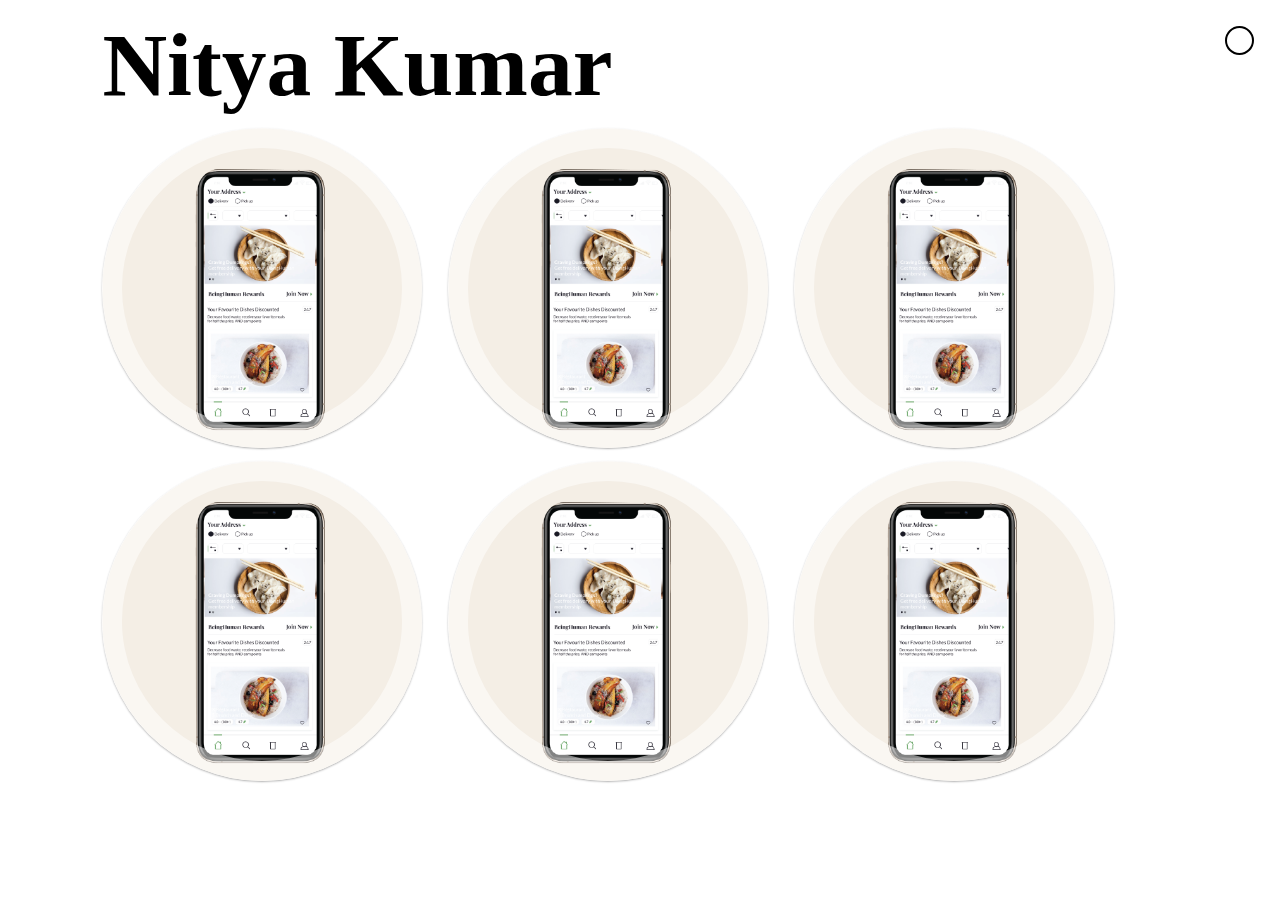
==== index.html @ 909c8d96 "updated" ====
<!DOCTYPE HTML>
<html>
<head>
<link rel="stylesheet" href="style/styles.css">  
</head>
<body>
<h1>Nitya Kumar</h1>
<div class="hamburger"></div>
 <div class="greatgrand">
 <div class="grandparent" data-rellax-speed="-4">
  <div class="parent1" data-depth="0.6">
    <div class="circle circle1">
     <div class="circle-1 circle-img1 ">
      <div class="red red-2">
      <h3>Mobile UI</h3>
      <p>Leafy<br>IOS App Design</p>
      </div>
    </div> 
    </div>
      
    <div class="circle circle2">
     <div class="circle-1 circle-img2 ">
      <div class="red red-2">
      <h3>title</h3>
      <p>description<br>background by JJ Ying</p>
      </div>
    </div>     
    </div>
      
    <div class="circle circle3">
      <div class="circle-1 circle-img3 ">
      <div class="red red-2">
      <h3>title</h3>
      <p>description<br>background by JJ Ying</p>
      </div>
    </div>    
   </div>
      
    <div class=" circle circle4">
     <div class="circle-1 circle-img4 ">
      <div class="red red-2">
      <h3>title</h3>
      <p>description<br>background by JJ Ying</p>
      </div>
    </div>     
   </div>
      
      
    <div class=" circle circle5">
      <div class="circle-1 circle-img5 ">
      <div class="red red-2">
      <h3>title</h3>
      <p>description<br>background by JJ Ying</p>
      </div>
    </div>   
    </div>
      
      
    <div class=" circle circle6">
       <div class="circle-1 circle-img6 ">
      <div class="red red-2">
      <h3>title</h3>
      <p>description<br>background by JJ Ying</p>
      </div>
    </div>  
    </div>
  </div>
     
  <div class="parent2" data-depth="0.6">
    <div class="semi1"></div>
    <div class="semi2"></div>
    <div class="semi3"></div>
    <div class="semi4"></div>
    <div class="semi5"></div>
    <div class="semi6"></div>
  </div>
     </div>
     
     
 </div>
  <div class="parallax1 rellax" data-rellax-speed="7">
     <button class="close-parallax"></button>
     <div class="leafy_video">
     <video autoplay style="width:100%; height:auto;" controls>
     <source src="imgs/leafyvideo4.mp4" type="video/mp4" >
     </video>
     </div>
      
     <div class="blackbox"> 
      <div class="text">
    Leafy is an attempt to make food-delivery apps <br>more sustainable. Through the UI I have tried to highlight the environment-friendly options Leafy offers. <br><br>With a consistent interactions and animation <br>I have tried to convey Leafy’s story through each screen.
      </div>
     </div>
     <div class="leafyblackscreen"> 
     <img src="imgs/leafyblackscreens.jpg" style="width:100%; height:auto;">
     </div>
     <div class="nani">
       <div class="flex_parent">
         <div class="flex1">
           <div class="grid_parent">
             <div class="gif1">
             <img class="gif" style="width:100%; height:auto;" src="imgs/animation1gif.gif"/>
             </div>
             <div class="gif2">
             <img class="gif" style="width:100%; height:auto;" src="imgs/animation2gif.gif"/>
             </div>
             <div class="gif3">
             <img class="gif" style="width:100%; height:auto;"  src="imgs/animation3gif.gif"/>
             </div>
           </div>
         </div>
         <div class="flex2">
           <div class="blackbox_2">
             <div class="text text2">
           <a class="hover text"  href="https://xd.adobe.com/view/4902d400-107a-44ff-5847-16402e646568-3f33/">View UX Case   <br>Study</a>
            <style>a {color:white;
/*                text-decoration:none;*/
                }</style>
                 </div>
             </div>
           </div>
            
         </div>
     </div>
   </div>
<!--</div>-->
    
<div class="parallax2 rellax" data-rellax-speed="7"><button class="close-parallax"></button></div>
<div class="parallax3 rellax" data-rellax-speed="7"><button class="close-parallax"></button></div>
<div class="parallax4 rellax" data-rellax-speed="7"><button class="close-parallax"></button></div>
<div class="parallax5 rellax" data-rellax-speed="7"><button class="close-parallax"></button></div>
<div class="parallax6 rellax" data-rellax-speed="7"><button class="close-parallax"></button></div>
<div class="parallax7 rellax" data-rellax-speed="7"><button class="close-parallax"></button></div>
<div class="parallax8 rellax" data-rellax-speed="7"><button class="close-parallax"></button></div>
<!--<h2>Nitya Kumar</h2>-->
    
<div class="header1 header header_text"><a href="imgs/res.pdf" target="_blank" >Resume</a><style>a {
                text-decoration:none;
                }</style></div>
<div class="header2 header header_text" class="q">Contact</div>
<div class="header3 header header_text" class="q">About</div>
<!--
<div class="header4 header header_text"></div>
<div class="header5 header header_text"></div>
<div class="header6 header header_text"></div>
-->

<script src="script/jquery.js"></script>
<script src="script/rellax.min.js"></script>
<script src="script/script.js"></script>
<script>
    var rellax = new Rellax('.rellax');
</script>
</body>
</html>
---- style/styles.css ----
*{margin:0;padding:0;font-size:2vw;}
body{padding:1vw 8vw; position:relative;}

.close-parallax{
margin-left:57vw;
margin-top:-1.5vw;
  position: absolute;
  right: 32px;
  top: 32px;
  width: 32px;
  height: 32px;
  opacity: 0.3;
}
button {
  all: unset;
}
.close-parallax:hover {
  opacity: 1;
}
.close-parallax:before, .close-parallax:after {
  position: absolute;
  left: 15px;
  content: ' ';
  height: 33px;
  width: 2px;
  background-color: #333;
}
.close-parallax:before {
  transform: rotate(45deg);
}
.close-parallax:after {
  transform: rotate(-45deg);
}


.parallax1{
background-color:white;
border:black solid 2px;
border-radius:2vw;
width:60vw;
height:115vw;
margin-left:15vw;
z-index:500;
position:relative;
top:13vw;
display:none;
}
.parallax2{
background-color:white;
border:black solid 2px;
border-radius:2vw;
width:60vw;
height:115vw;
margin-left:15vw;
z-index:500;
position:relative;
top:13vw;
display:none;
}
.parallax3{
background-color:white;
border:black solid 2px;
border-radius:2vw;
width:60vw;
height:115vw;
margin-left:15vw;
z-index:500;
position:relative;
top:13vw;
display:none;
}
.parallax4{
background-color:white;
border:black solid 2px;
border-radius:2vw;
width:60vw;
height:115vw;
margin-left:15vw;
z-index:500;
position:relative;
top:13vw;
display:none;
}
.parallax5{
background-color:white;
border:black solid 2px;
border-radius:2vw;
width:60vw;
height:115vw;
margin-left:15vw;
z-index:500;
position:relative;
top:13vw;
display:none;
}
.parallax6{
background-color:white;
border:black solid 2px;
border-radius:2vw;
width:60vw;
height:115vw;
margin-left:15vw;
z-index:500;
position:relative;
top:13vw;
display:none;
}
.parallax7{
background-color:white;
border:black solid 2px;
border-radius:2vw;
width:60vw;
height:115vw;
margin-left:15vw;
z-index:500;
position:relative;
top:13vw;
    display:none;}
.parallax8{
background-color:white;
border:black solid 2px;
border-radius:2vw;
width:60vw;
height:115vw;
margin-left:15vw;
z-index:500;
position:relative;
top:13vw;
display:none;
}

q{
color:white;
}
q:hover{
 color:burlywood;   
}
q:active{
color:#F3EEE6;
}


.leafy_video{
height:30vw;
width:50vw;
margin-top:2vw;
margin-left:5vw;
z-index:10;}

.blackbox{
background-color:black;
height:17vw;
width:60vw;
z-index:100;
margin-top:1.3vw;
}

.text{
color:white;
font-family:Roboto;
font-size:2vw;
text-align:left;
z-index:100;
padding:.25vw .25vw .25vw .25vw;
/*
margin-left:2vw;
margin-right:2vw;
margin-left:2vw;
*/

}

.text2{
padding:.25vw .5vw .25vw .25vw;
}
.nani{
/*margin-top:100vw;*/
}
.blackbox_2{
background-color:black;
height:28vw;
}

a:hover{
color:burlywood;
}
a:{
color:white;

}

a:active{
color:#F3EEE6;
}
. leafyblackscreen{}
.flex_parent{
display:flex;
}
.flex1{
flex:3;
}
.flex2{
flex:1;
}
.grid_parent{
display:grid;
grid-gap:0.5vw;
grid-template-areas: "a1 a2 a3";
}
.gif1{
grid-area:a1;
}
.gif2{
grid-area:a2;
}
.gif3{
grid-area:a3;
}
.gif{
/*
height:10vw;
width:10vw;
*/
}
/*
height:30vw;
width:50vw;
margin-top:2vw;
margin-left:5vw;
z-index:10;}
*/

/*
    margin-left:60vw;
    margin-top:32vw;
    z-index:100;
}
*/
h1{
font-family:Lato;
color:black;
font-size:7vw;
position:fixed;
z-index:100;
}

h2{
font-family:Lato;
color:black;
font-size:4vw;
position:fixed;
z-index:100;
bottom:5vw;
}

.hamburger{
border-color:black;
background-color: white;
border: 2px solid;
border-radius:50%;
height:2vw;
width:2vw;
position:fixed;
right:2vw;
top:2vw;
z-index:1000;

}

.hamburger:hover{
background-color:black;
}

.header1{
margin-left:76vw;
transition:all 1s;
text-decoration:none;
}

.header2{
margin-left:65vw;
}
.header3{
margin-left:54vw;
}
.header4{
margin-left:43vw;
}
.header5{
margin-left:32vw;
}
.header6{
margin-left:21vw;
}
.header{
background-color:black;
height:2vw;
width:10vw;
border-radius:3vw;
position:fixed;
z-index:2000;
margin-top:1vw;
display:none;
transition:all 1s;
}

.header_text{
font-family:roboto;
font-size:2vw;
line-height:.5em;
padding-top:.75vw;
    
color:white;
text-align:center;
    
}

.greatgrand{
position:absolute;
}
.grandparent{
position:fixed;
z-index:10;
top:10vw;
}
.parent1
{
display:grid;
/*height:70vh;*/
width:80vw;

grid-template-areas: "y1 r2 b3"
                     "b1 y2 b4";
/*margin-top:2vw;*/
grid-gap:1vw;
position:relative;
}

.circle1
{
grid-area:y1;

border-radius:50%;
height:25vw;
width:25vw;
position:relative;
}

.circle:hover .red {
  transform: scale(1);
	opacity: 1;
    
}

.circle-img1{
  background-image: url(../imgs/trail1-2.png);  
}

.circle-img2{
  background-image: url(../imgs/trail1-2.png);  
}

.circle-img3{
  background-image: url(../imgs/trail1-2.png);  
}
.circle-img4{
  background-image: url(../imgs/trail1-2.png);  
}
.circle-img5{
  background-image: url(../imgs/trail1-2.png);  
}
.circle-img6{
  background-image: url(../imgs/trail1-2.png);  
}

.circle-1 {
    width: 100%;
    height: 100%;
  background-size: cover;
  background-position: center;
    border-radius:50%;
  overflow: hidden;
  box-shadow: 
		inset 0 0 0 0 rgba(89, 64, 92, 0.4),
		inset 0 0 0 20px rgba(255, 255, 255, 0.5),
		0 1px 2px rgba(0, 0, 0, 0.3);
	transition: all 0.4s ease-in-out;
}

.circle-1:hover {
  box-shadow: 
		inset 0 0 0 12.5vw rgba(89, 64, 92, 0.6),
		inset 0 0 0 20px rgba(89, 64, 92, 0.6),
		0 1px 2px rgba(0, 0, 0, 0.5);
}
.red{
    text-align: center;
}
.red h3 {
  color: #fff;
  text-transform: uppercase;
font-family:Roboto Condensed;
  letter-spacing:1vw;
	font-size: 3vw;
  height: 3vw;
	margin: 0;
    margin-bottom:1.7vw;
	padding: 7vw 2vw 2vw 2vw;
	text-shadow: 
		0 0 1px #fff, 
		0 1px 2px rgba(0,0,0,0.3);
}

.red p {
  font-family:Roboto Condensed;
  font-size: 2vw;
  color: #fff;
  border-top: 0.20vw solid rgba(255, 255, 255, 0.5);
  padding-top: 1vw;
  margin: 0 4vw 1vw;
  line-height: 1.7vw;
}

.red p a {
  text-decoration: none;
  letter-spacing: 5vw;
  color: #fff;
}


.red-2 {
/*
    background-image: url(../imgs/trail1-2.png);
    background-size: cover;
    background-position: center;
*/
	overflow: hidden;
	opacity: 0;
	transition: all 0.4s ease-in-out;
	transform: scale(0);
}

.red-2 p a:hover {
	color: #59405c;
}

.circle2
{
grid-area:r2;
border-radius:50%;
height:25vw;
width:25vw;
position:relative;
}
.circle3
{
grid-area:b3;
border-radius:50%;
height:25vw;
width:25vw;
position:relative;
}
.circle4
{
grid-area:b1;
border-radius:50%;
height:25vw;
width:25vw;
position:relative;
}
.circle5
{
grid-area:y2;
border-radius:50%;
height:25vw;
width:25vw;
position:relative;
}
.circle6
{
grid-area:b4;
border-radius:50%;
height:25vw;
width:25vw;
position:relative;
}


.parent2
{
display:grid;
height:70vh;
width:80vw;

grid-template-areas: "s1 s2 s3"
                     "s4 s5 s6";
/*margin-top:2vw;*/
grid-gap:1vw;
position:absolute;
}

/*
.semi1{
grid-area:s1;
width: 200px;
height: 100px;
background-color:gray;
border-top-left-radius: 110px;
border-top-right-radius: 110px;
border: 10px solid gray;
border-bottom: 0;  
}*/

.show{
    display:block;
}
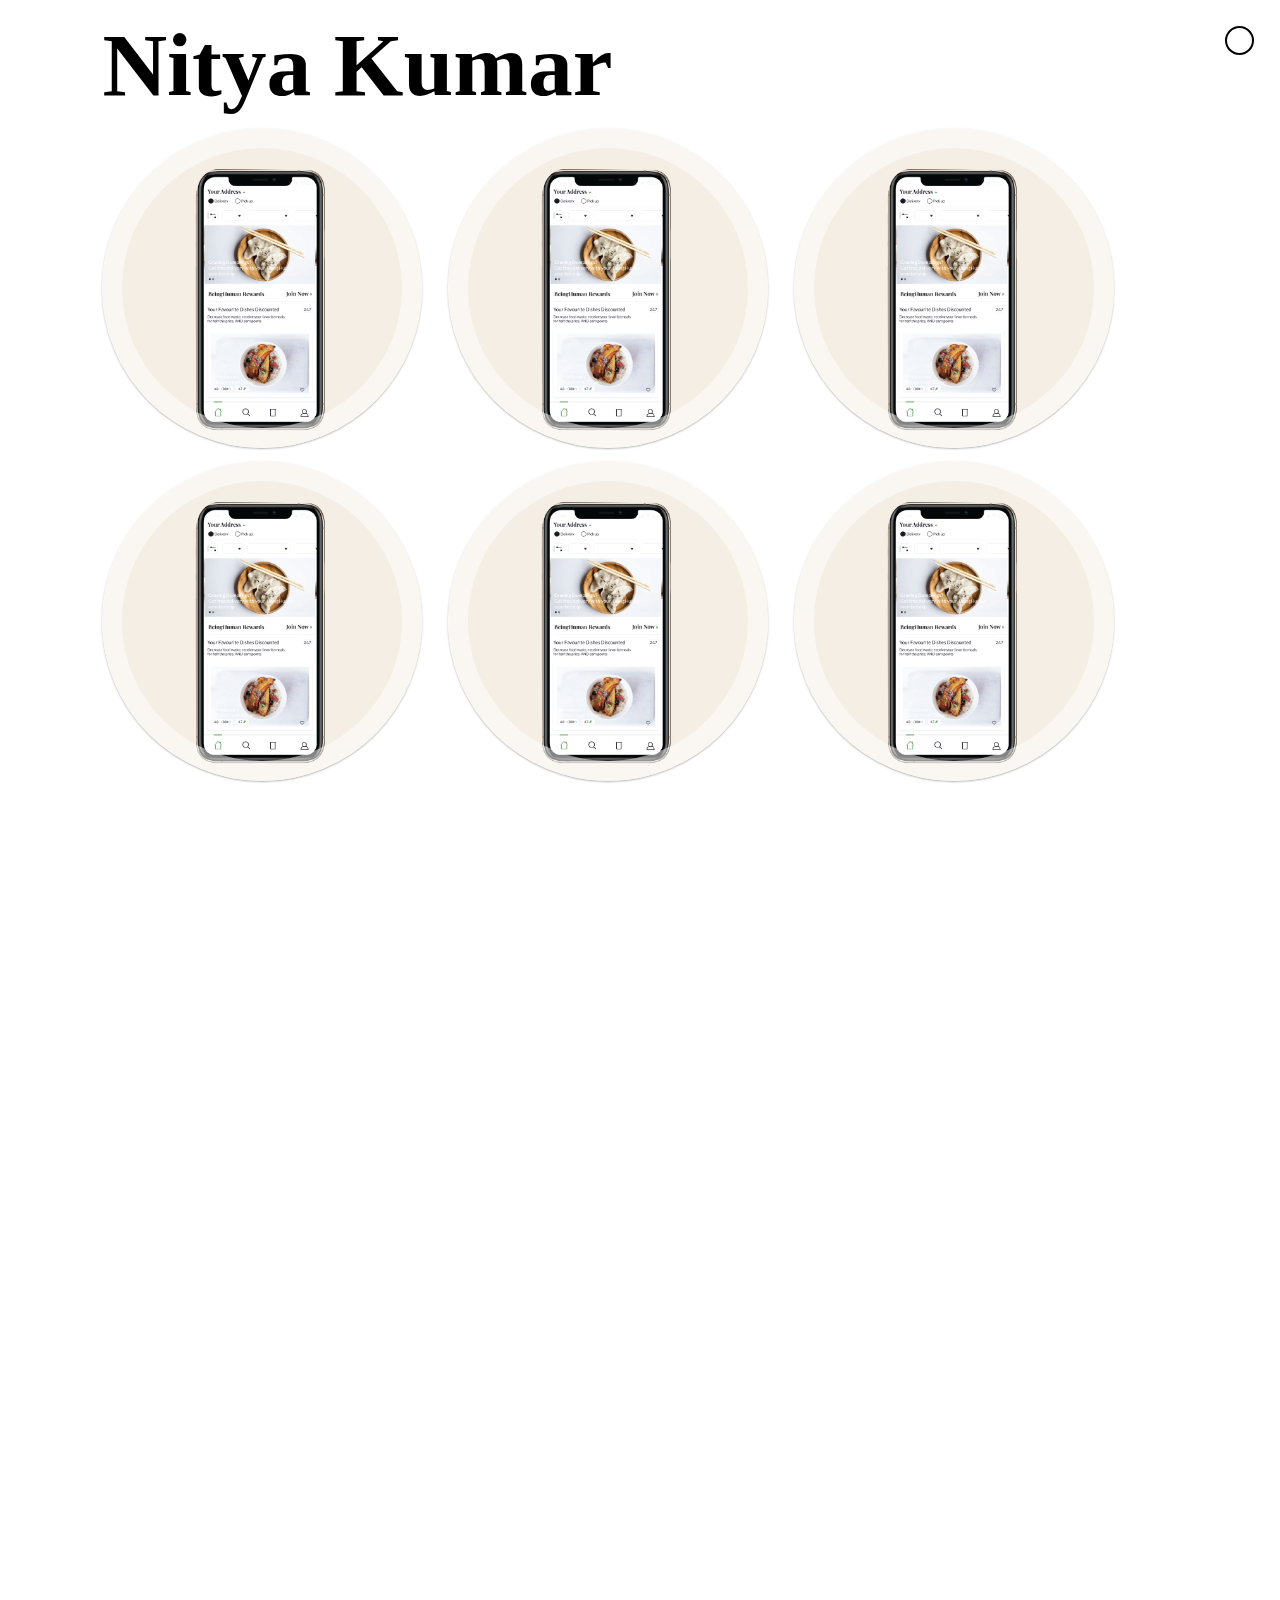
==== commit 0eb81770: "updated" ====
--- a/index.html
+++ b/index.html
@@ -4,7 +4,24 @@
 <link rel="stylesheet" href="style/styles.css">  
 </head>
 <body>
+<!--<div id="#cursor">-->
+
+
 <h1>Nitya Kumar</h1>
+    <!--<h2>Nitya Kumar</h2>-->
+   
+<div class="header1 header header_text"><a href="imgs/res.pdf" target="_blank" >Resume</a><style>a {
+                text-decoration:none;
+                }</style></div>
+<div class="header2 header header_text" class="q">Contact</div>
+<div class="header3 header header_text" class="q">About</div>
+<!--  </div>   -->
+   
+<!--
+<div class="header4 header header_text"></div>
+<div class="header5 header header_text"></div>
+<div class="header6 header header_text"></div>
+-->
 <div class="hamburger"></div>
  <div class="greatgrand">
  <div class="grandparent" data-rellax-speed="-4">
@@ -132,24 +149,15 @@
 <div class="parallax6 rellax" data-rellax-speed="7"><button class="close-parallax"></button></div>
 <div class="parallax7 rellax" data-rellax-speed="7"><button class="close-parallax"></button></div>
 <div class="parallax8 rellax" data-rellax-speed="7"><button class="close-parallax"></button></div>
-<!--<h2>Nitya Kumar</h2>-->
-    
-<div class="header1 header header_text"><a href="imgs/res.pdf" target="_blank" >Resume</a><style>a {
-                text-decoration:none;
-                }</style></div>
-<div class="header2 header header_text" class="q">Contact</div>
-<div class="header3 header header_text" class="q">About</div>
-<!--
-<div class="header4 header header_text"></div>
-<div class="header5 header header_text"></div>
-<div class="header6 header header_text"></div>
--->
 
+   
+   
 <script src="script/jquery.js"></script>
 <script src="script/rellax.min.js"></script>
 <script src="script/script.js"></script>
 <script>
     var rellax = new Rellax('.rellax');
 </script>
+
 </body>
 </html>--- a/style/styles.css
+++ b/style/styles.css
@@ -1,5 +1,30 @@
-*{margin:0;padding:0;font-size:2vw;}
-body{padding:1vw 8vw; position:relative;}
+*{
+    margin:0;padding:0;font-size:2vw;
+    cursor: url('../imgs/cursor.png'), auto!important;
+}
+body{
+padding:1vw 8vw; position:relative;
+/*
+height:100vw;
+cursor: url('imgs/cursor.svg'), default;	
+*/
+}
+
+/*
+#cursor{
+width: 100vw;
+height: 100vw;
+border: 1px solid;
+cursor: url(imgs/cursor.svg), auto;
+}
+
+*/
+/*
+
+* {
+cursor: url('imgs/cursor.svg;), auto!important;
+}
+*/
 
 .close-parallax{
 margin-left:57vw;
@@ -33,6 +58,7 @@
 }
 
 
+
 .parallax1{
 background-color:white;
 border:black solid 2px;
@@ -43,7 +69,9 @@
 z-index:500;
 position:relative;
 top:13vw;
-display:none;
+opacity: 0;
+transition: opacity 0.5s ease;
+pointer-events: none;
 }
 .parallax2{
 background-color:white;
@@ -55,7 +83,9 @@
 z-index:500;
 position:relative;
 top:13vw;
-display:none;
+opacity: 0;
+transition: opacity 0.5s ease;
+pointer-events: none;
 }
 .parallax3{
 background-color:white;
@@ -67,7 +97,10 @@
 z-index:500;
 position:relative;
 top:13vw;
-display:none;
+/*display:none;*/
+opacity: 0;
+transition: opacity 0.5s ease;
+pointer-events: none;
 }
 .parallax4{
 background-color:white;
@@ -79,7 +112,9 @@
 z-index:500;
 position:relative;
 top:13vw;
-display:none;
+opacity: 0;
+transition: opacity 0.5s ease;
+pointer-events: none;
 }
 .parallax5{
 background-color:white;
@@ -91,7 +126,9 @@
 z-index:500;
 position:relative;
 top:13vw;
-display:none;
+opacity: 0;
+transition: opacity 0.5s ease;
+pointer-events: none;
 }
 .parallax6{
 background-color:white;
@@ -103,7 +140,9 @@
 z-index:500;
 position:relative;
 top:13vw;
-display:none;
+opacity: 0;
+transition: opacity 0.5s ease;
+pointer-events: none;
 }
 .parallax7{
 background-color:white;
@@ -283,6 +322,7 @@
 .header3{
 margin-left:54vw;
 }
+/*
 .header4{
 margin-left:43vw;
 }
@@ -292,6 +332,7 @@
 .header6{
 margin-left:21vw;
 }
+*/
 .header{
 background-color:black;
 height:2vw;
@@ -300,9 +341,23 @@
 position:fixed;
 z-index:2000;
 margin-top:1vw;
-display:none;
-transition:all 1s;
-}
+/*display:none;*/
+opacity: 0;
+    transition: opacity 0.5s ease;
+/*transform:translateX(100%);*/
+}
+
+.header:nth-child(1) {
+    transition-delay: 0.20s;
+}
+.header:nth-child(2) {
+    transition-delay: 0.15s;
+}
+.header:nth-child(3) {
+    transition-delay: 0.1s;
+}
+
+
 
 .header_text{
 font-family:roboto;
@@ -511,6 +566,16 @@
 border-bottom: 0;  
 }*/
 
-.show{
-    display:block;
+.show {
+   opacity: 1;
+    pointer-events: auto;
+}
+    
+/*
+transition-property: width;
+  transition-duration: 2s;
+  transition-timing-function: linear;
+  transition-delay: 1s;
+*/
+  
 }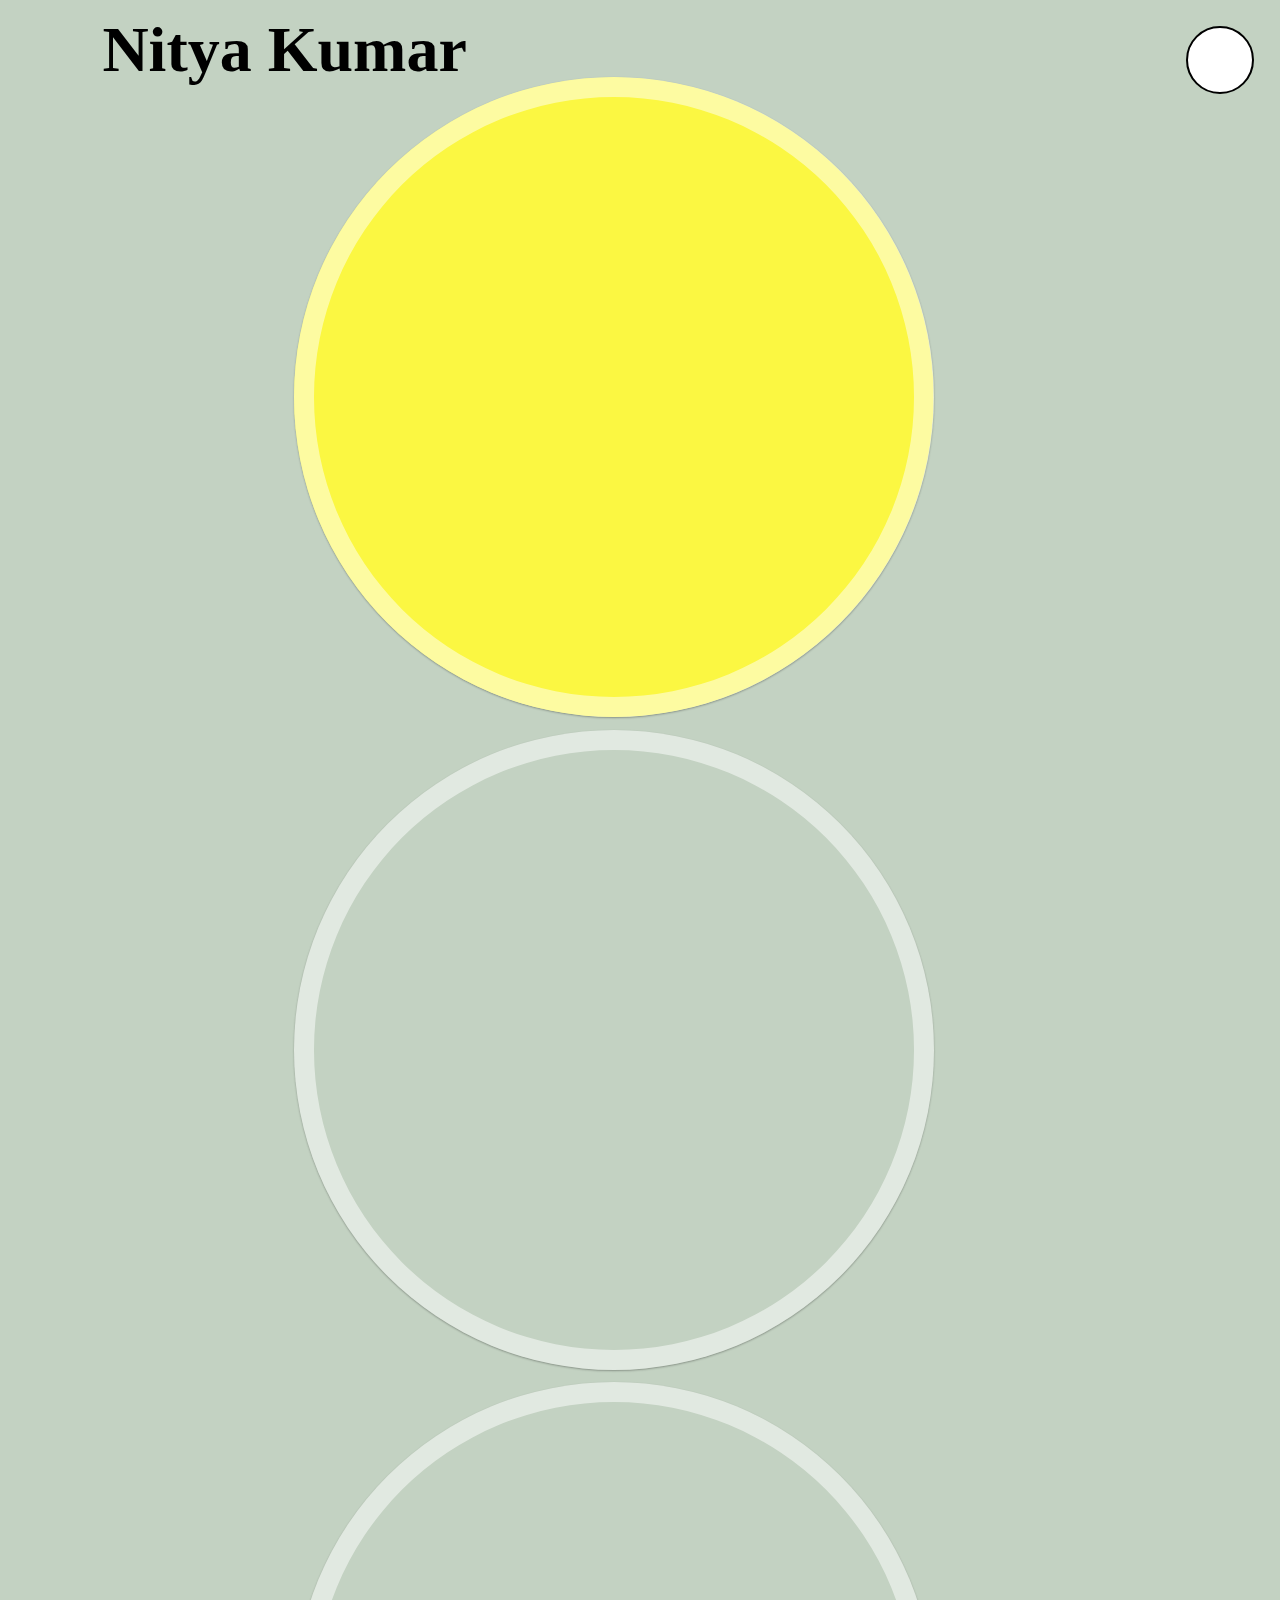
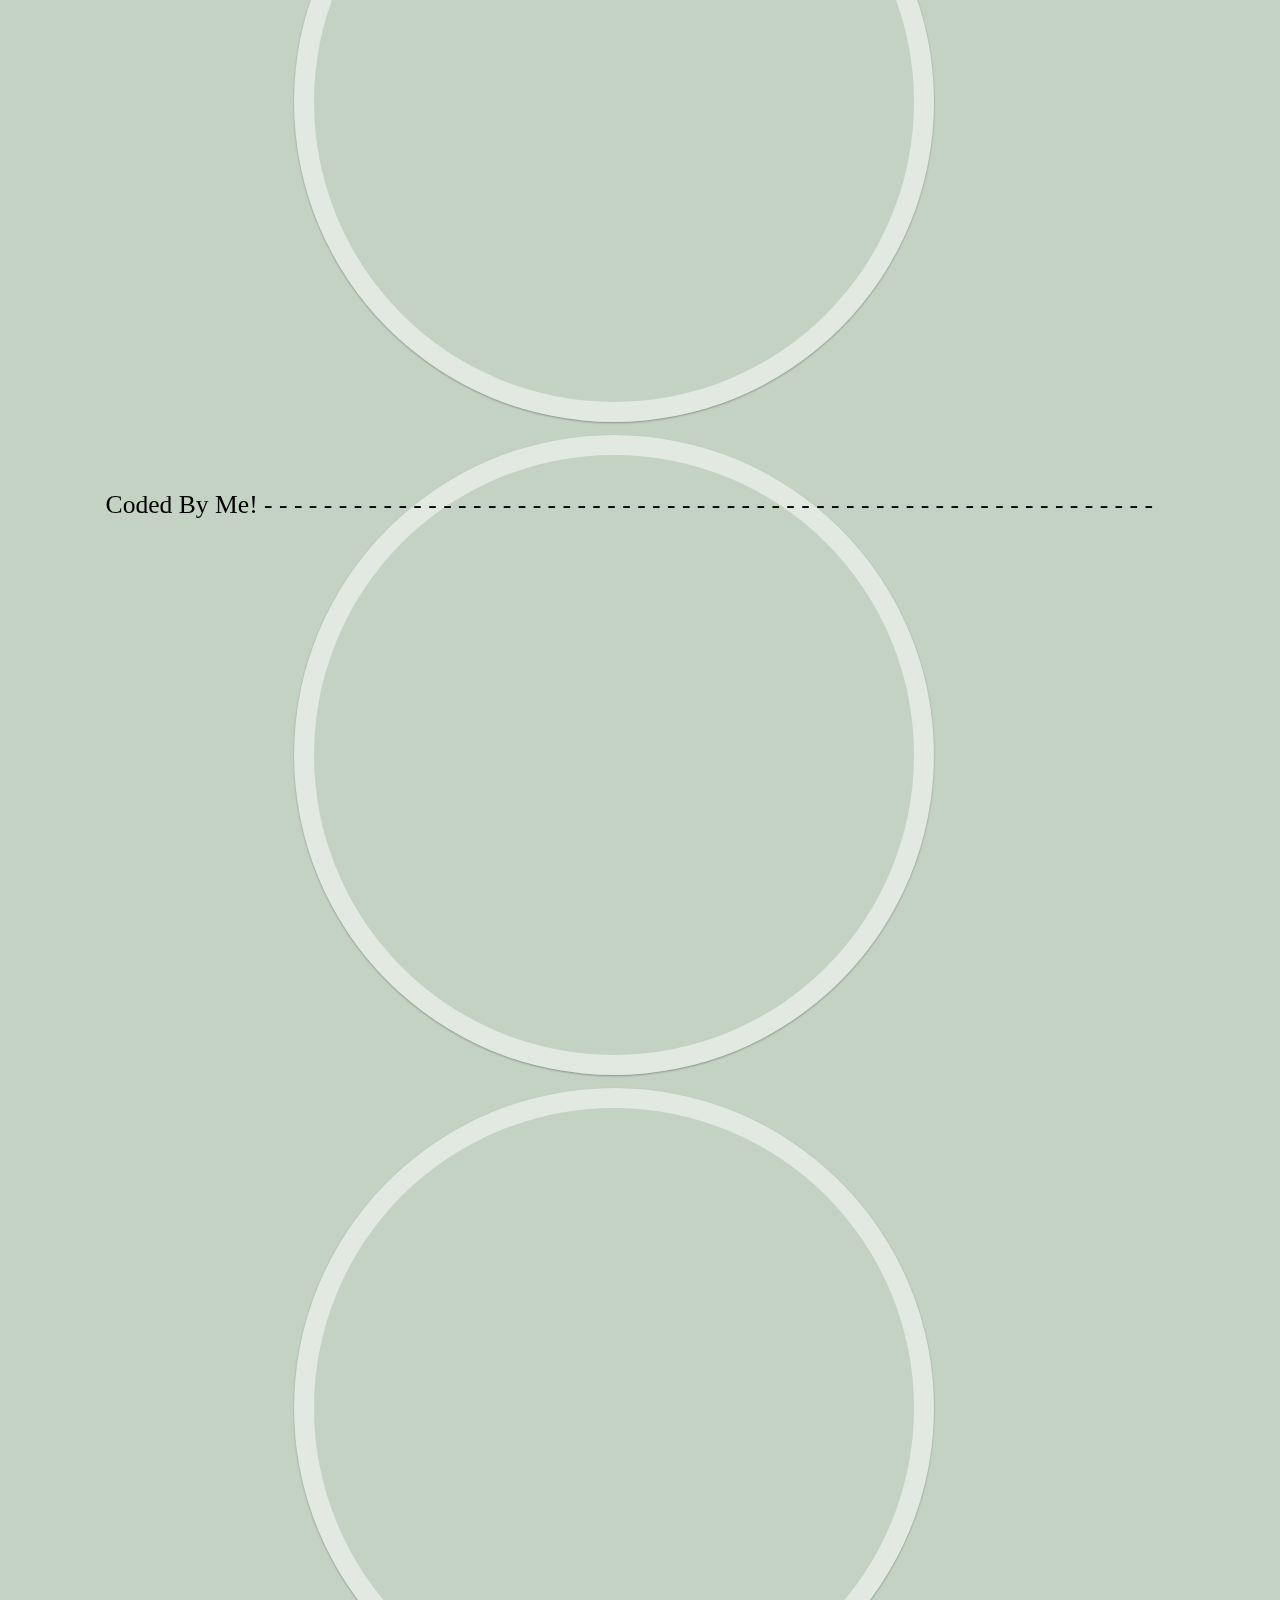
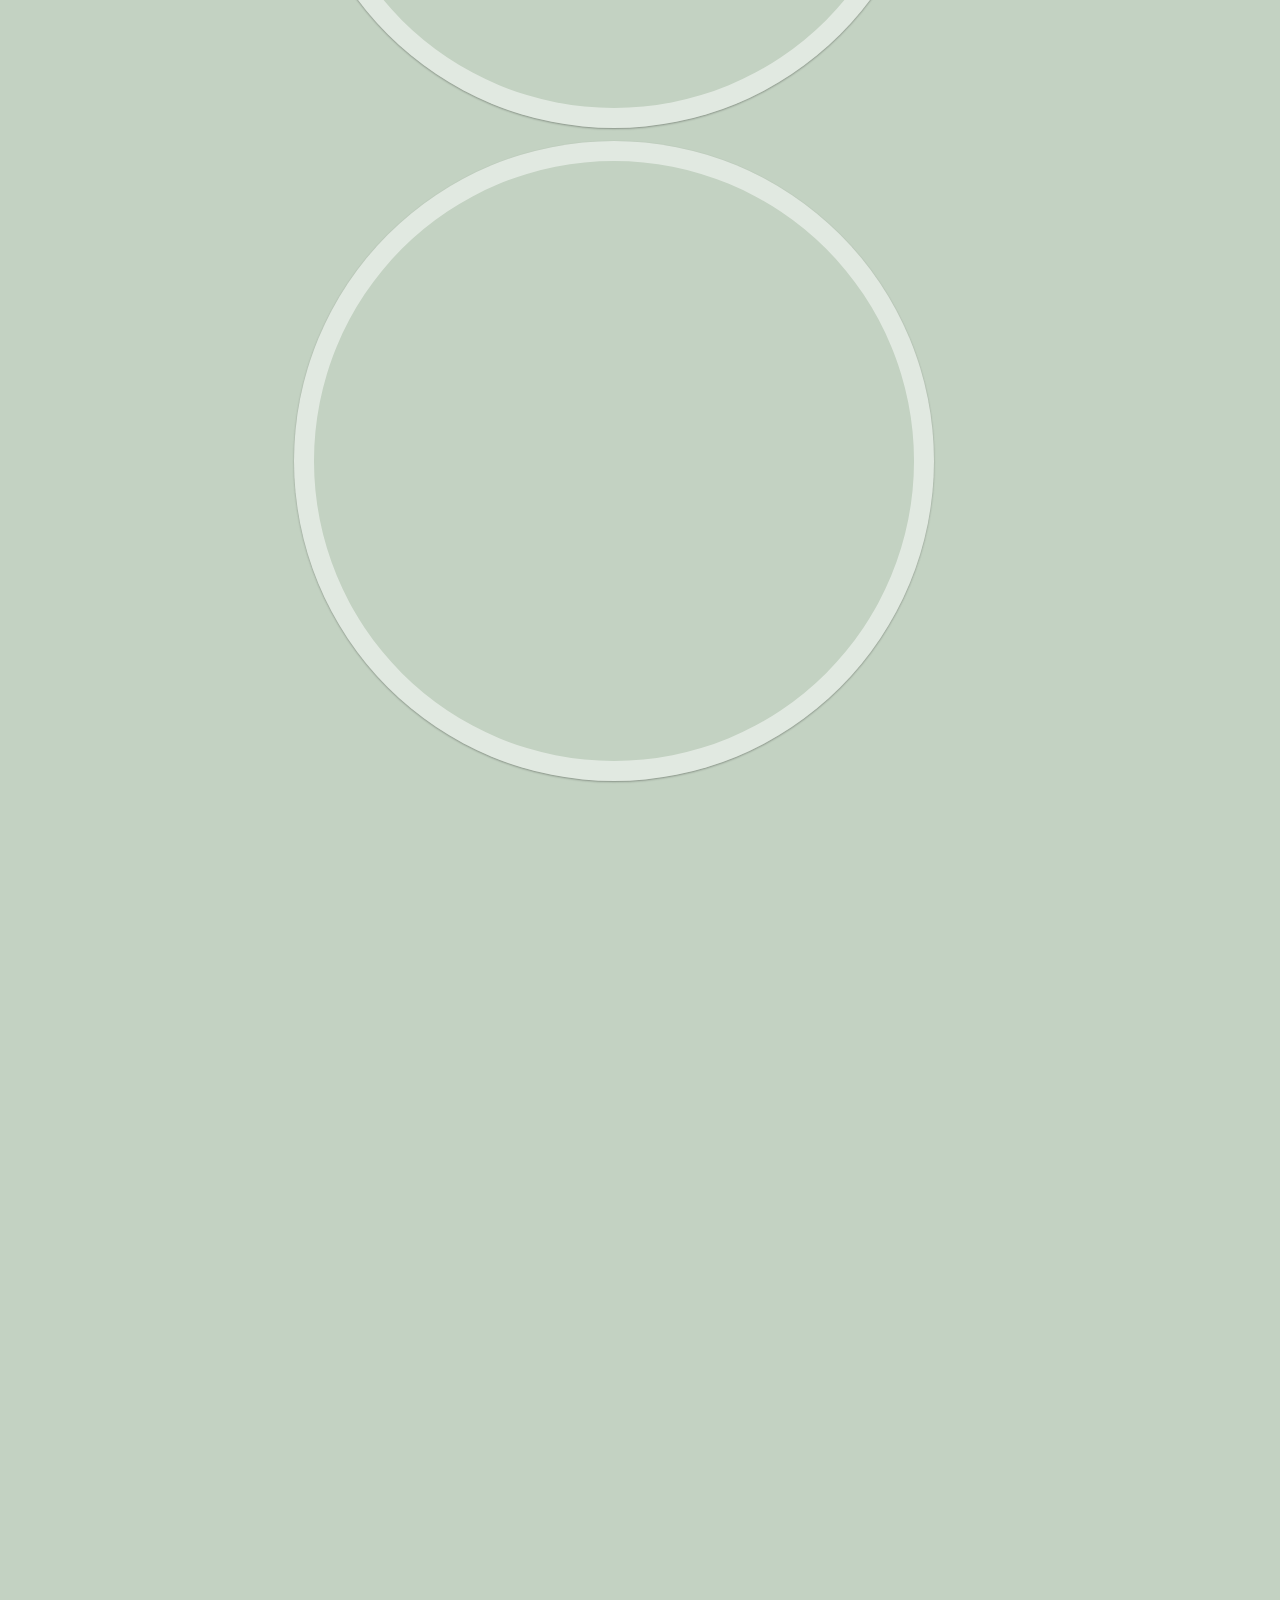
==== commit 8459f614: "updated" ====
--- a/index.html
+++ b/index.html
@@ -13,8 +13,10 @@
 <div class="header1 header header_text"><a href="imgs/res.pdf" target="_blank" >Resume</a><style>a {
                 text-decoration:none;
                 }</style></div>
-<div class="header2 header header_text" class="q">Contact</div>
-<div class="header3 header header_text" class="q">About</div>
+<div class="header2 header header_text" class="q"><a href="about.html"> Contact</a><style>a{text-decoration:none;}</style></div>
+<div class="header3 header header_text" class="q"><a href="about.html" >About</a><style>a {
+                text-decoration:none;
+                }</style></div>
 <!--  </div>   -->
    
 <!--
@@ -23,14 +25,45 @@
 <div class="header6 header header_text"></div>
 -->
 <div class="hamburger"></div>
+    
+    
+<!--
+  <div class="ham-container">
+      <ul class="ham-items">
+        
+        <li class="ham-item ham-item-dropdown">
+          <a class="dropdown-trigger" href="#">Settings</a>
+          <ul class="dropdown-menu">
+            <li class="dropdown-menu-item">
+              <a href="#">About</a>
+            </li>
+            <li class="dropdown-menu-item">
+              <a href="#">Resume</a>
+            </li>
+            <li class="dropdown-menu-item">
+              <a href="#">Contact</a>
+            </li>
+          </ul>
+        </li>
+      </ul>
+    </div>  
+    
+-->
+    
+    
+    
+    
+    
  <div class="greatgrand">
  <div class="grandparent" data-rellax-speed="-4">
   <div class="parent1" data-depth="0.6">
     <div class="circle circle1">
      <div class="circle-1 circle-img1 ">
       <div class="red red-2">
+<!--
       <h3>Mobile UI</h3>
       <p>Leafy<br>IOS App Design</p>
+-->
       </div>
     </div> 
     </div>
@@ -38,8 +71,10 @@
     <div class="circle circle2">
      <div class="circle-1 circle-img2 ">
       <div class="red red-2">
+<!--
       <h3>title</h3>
       <p>description<br>background by JJ Ying</p>
+-->
       </div>
     </div>     
     </div>
@@ -47,8 +82,10 @@
     <div class="circle circle3">
       <div class="circle-1 circle-img3 ">
       <div class="red red-2">
+<!--
       <h3>title</h3>
       <p>description<br>background by JJ Ying</p>
+-->
       </div>
     </div>    
    </div>
@@ -56,8 +93,10 @@
     <div class=" circle circle4">
      <div class="circle-1 circle-img4 ">
       <div class="red red-2">
+<!--
       <h3>title</h3>
       <p>description<br>background by JJ Ying</p>
+-->
       </div>
     </div>     
    </div>
@@ -66,8 +105,10 @@
     <div class=" circle circle5">
       <div class="circle-1 circle-img5 ">
       <div class="red red-2">
+<!--
       <h3>title</h3>
       <p>description<br>background by JJ Ying</p>
+-->
       </div>
     </div>   
     </div>
@@ -76,13 +117,16 @@
     <div class=" circle circle6">
        <div class="circle-1 circle-img6 ">
       <div class="red red-2">
+<!--
       <h3>title</h3>
       <p>description<br>background by JJ Ying</p>
+-->
       </div>
     </div>  
     </div>
   </div>
      
+<!--
   <div class="parent2" data-depth="0.6">
     <div class="semi1"></div>
     <div class="semi2"></div>
@@ -91,6 +135,7 @@
     <div class="semi5"></div>
     <div class="semi6"></div>
   </div>
+-->
      </div>
      
      
@@ -105,7 +150,7 @@
       
      <div class="blackbox"> 
       <div class="text">
-    Leafy is an attempt to make food-delivery apps <br>more sustainable. Through the UI I have tried to highlight the environment-friendly options Leafy offers. <br><br>With a consistent interactions and animation <br>I have tried to convey Leafy’s story through each screen.
+    Leafy is an attempt to make food-delivery apps <br>more sustainable. Through the UI I have tried to highlight the environment-friendly options Leafy offers. <br><br>With a consistent interaction and animation theme<br>I have tried to convey Leafy’s story through each screen.
       </div>
      </div>
      <div class="leafyblackscreen"> 
@@ -129,9 +174,8 @@
          <div class="flex2">
            <div class="blackbox_2">
              <div class="text text2">
-           <a class="hover text"  href="https://xd.adobe.com/view/4902d400-107a-44ff-5847-16402e646568-3f33/">View UX Case   <br>Study</a>
+           <a class="hover text"  href="https://xd.adobe.com/view/4902d400-107a-44ff-5847-16402e646568-3f33/" target="_blank">Click Here to View UX Case   <br>Study</a>
             <style>a {color:white;
-/*                text-decoration:none;*/
                 }</style>
                  </div>
              </div>
@@ -142,13 +186,226 @@
    </div>
 <!--</div>-->
     
-<div class="parallax2 rellax" data-rellax-speed="7"><button class="close-parallax"></button></div>
-<div class="parallax3 rellax" data-rellax-speed="7"><button class="close-parallax"></button></div>
-<div class="parallax4 rellax" data-rellax-speed="7"><button class="close-parallax"></button></div>
-<div class="parallax5 rellax" data-rellax-speed="7"><button class="close-parallax"></button></div>
-<div class="parallax6 rellax" data-rellax-speed="7"><button class="close-parallax"></button></div>
-<div class="parallax7 rellax" data-rellax-speed="7"><button class="close-parallax"></button></div>
+<div class="parallax2 rellax" data-rellax-speed="7"><button class="close-parallax"></button>
+ <div class="waffle_grid">
+  <div class="wafflehut_gif ">
+  <img src="imgs/wafflehut/site.gif" style="width:100%;height:auto;">
+  </div>  
+  <div class="black1 text">
+    <div class="black_text1">
+     A personal landing page design project for the brand Waffle Hut, A vegan waffle Café based in New Delhi.<br> 
+     <b>Goal:</b> Bring out their story of being New Delhi's first 100% vegan Café.<br> 
+     <b>Purpose:</b> Increase customer engagement in reserving tables at the restaurant.<br> 
+      </div>  
+  </div>
+  <div class="wafflehut_gif2 ">
+  <img src="imgs/wafflehut/homepage.gif" style="width:100%;height:auto;">
+  </div> 
+  <div class="wafflehut_gif3 ">
+  <img src="imgs/wafflehut/ourstory.gif" style="width:100%;height:auto;">
+  </div> 
+  <div class="wafflehut_gif4 ">
+  <img src="imgs/wafflehut/testimonial.gif" style="width:100%;height:auto;">
+  </div>
+  <div class="black2">
+    <div class="black_text2 text" >
+      <a class="hover text"  href="https://navyakumar02.wixsite.com/mysite" target="_blank">Click Here to View Site</a>
+        <style>a {color:white;}
+       </style>
+    </div>  
+  </div>
+ </div>
+</div>
+    
+<div class="parallax3 rellax" data-rellax-speed="7"><button class="close-parallax"></button>
+ <div class="midnight_grid">
+  <div class="midnight_gif1 ">
+  <img src="imgs/midnight/midnightsite%20copy.gif" style="width:100%;height:auto;">
+  </div>  
+  <div class="black3 text_black">
+    <div class="black_text3">
+     <b>A personal project for Midnight Cravings, a brand focussed on delivering healthy midnight feast options.<br> 
+     Decision of color palette and interactions are based on midnight and the guilty pleasure of fulfilling your cravings.</b> 
+      </div>  
+  </div>
+  <div class="midnight_gif2 ">
+  <img src="imgs/midnight/mcgifcopy.gif" style="width:100%;height:auto;">
+  </div> 
+  <div class="midnight_micro">
+   <div class="text_micro text_black">
+  <b>Micro Interacion: To continue with the theme of a craving chocolate post midnight, I created a chocolate melting effect to provide affordance.</b> 
+   <div class="hover_micro">
+   <img src="imgs/midnight/microinteraction.gif" style="width:100%;height:auto;">
+   </div></div>
+  
+   </div> 
+  <div class="midnight_gif3 ">
+  <img src="imgs/midnight/headerfroyo.jpg" style="width:100%;height:auto;">
+  </div> 
+  <div class="midnight_gif4 ">
+  <img src="imgs/midnight/backgroundfroyo.jpg" style="width:100%;height:auto;">
+  </div> 
+  <div class="midnight_gif5 ">
+  <img src="imgs/midnight/headerdate.jpg" style="width:100%;height:auto;">
+  </div>
+  <div class="midnight_gif6 ">
+  <img src="imgs/midnight/backgrounddate.jpg" style="width:100%;height:auto;">
+  </div> 
+  <div class="black4">
+    <div class=" text_black" >
+      <a class="hover"  href="https://navyakumar02.wixsite.com/mysite-5" target="_blank"><b>Click Here to View Site</b></a>
+        <style>a{color:black;}
+       </style>
+    </div>  
+  </div>
+  
+  
+    </div>   
+</div>
+    
+    
+<div class="parallax4 rellax" data-rellax-speed="7"><button class="close-parallax"></button>
+ <div class="carla_grid">
+  <div class="carla_gif1 ">
+  <img src="imgs/carladang/carladangsite.gif" style="width:100%;height:auto;">
+  </div>  
+  <div class="black5">
+    <div class="text">
+     A personal landing page design project for fashion photography and styling brand, Carla Dang.<br> 
+      </div>  
+  </div>  
+    <div class="carla_gif3 ">
+  <img src="imgs/carladang/cd1.jpg" style="width:100%;height:auto;">
+  </div> 
+  <div class="carla_gif4 ">
+  <img src="imgs/carladang/cd2.jpg" style="width:100%;height:auto;">
+  </div> 
+  <div class="carla_gif5 ">
+  <img src="imgs/carladang/cd3.jpg" style="width:100%;height:auto;">
+  </div>
+  <div class="carla_gif6 ">
+  <img src="imgs/carladang/cd4.jpg" style="width:100%;height:auto;">
+  </div>  
+  <div class="black6">
+    <div class="text" >
+      <a class="hover text"  href="https://navyakumar02.wixsite.com/mysite-4" target="_blank">Click Here to View Site</a>
+        <style>a {color:white;}
+       </style>
+    </div>  
+  </div>
+    
+    
+ </div>
+</div>
+<div class="parallax5 rellax" data-rellax-speed="7"><button class="close-parallax"></button>
+<div class="print_grid">
+  <div class="print_gif1 ">
+  <img src="imgs/print/stamps.png" style="width:100%;height:auto;">
+  </div>  
+  <div class="black10">
+    <div class="text">
+     I designed a set of 12 stamps for my typography class.These stamps play around the concept of <i>New</i> Delhi, <i>New</i> School and <i>New</i> York.<br> 
+      </div>  
+  </div>  
+    <div class="print_gif3 ">
+  <img src="imgs/print/book1.jpg" style="width:100%;height:auto;">
+  </div> 
+  <div class="print_gif4 ">
+  <img src="imgs/print/book3.jpg" style="width:100%;height:auto;">
+  </div> 
+  <div class="print_gif5 ">
+  <img src="imgs/print/book2.jpg" style="width:100%;height:auto;">
+  </div>
+  <div class="black11">
+    <div class="text">
+    I Designed a saddle-stitched book based on the material given in class on the book, <i>The Critical Eye</i>.<br> 
+      </div>  
+  </div>  
+  <div class="print_gif6 ">
+  <img src="imgs/print/poster.png" style="width:100%;height:auto;">
+  </div>
+    <div class="black12">
+    <div class="text">
+   This poster is a take on Lazlo Moholy-Nagy's qoute on what design is.<br> 
+      </div>  
+  </div> 
+    
+    
+    </div>  
+    
+</div>
+    
+    
+<div class="parallax6 rellax" data-rellax-speed="7"><button class="close-parallax"></button>
+  <div class="social_grid">
+   <div class="social_gif1 ">
+  <img src="imgs/socialmedia/w4.jpg" style="width:100%;height:auto;">
+   </div>  
+   <div class="black7">
+    <div class="text">
+     A series of Instagram posts designed for Type class with given material for The Met's,<i>Wordrobe</i><br> 
+      </div>  
+   </div>  
+    <div class="social_gif3 ">
+   <img src="imgs/socialmedia/w1.jpg" style="width:100%;height:auto;">
+   </div> 
+   <div class="social_gif4 ">
+   <img src="imgs/socialmedia/w3.jpg" style="width:100%;height:auto;">
+   </div> 
+   
+      <div class="black8"></div>
+   <div class="social_flex">
+   <div class="text story">
+   An Instagram Story designed for the Instagram Account, The New School Free Press. It is based on the photographs I took for October's Fashion on Fifth Avenue article that I co-reported on.<br>
+   <a class="hover text"  href="http://www.newschoolfreepress.com/2019/10/14/fashion-on-fifth-oct-14/">Click Here to View Article</a>
+       <style>
+           a {color:white;}
+       </style>    
+   </div>
+     
+   <div class="social_gif6 ">
+   <img src="imgs/socialmedia/IGstory.gif" style="width:100%;height:auto;">
+  </div> 
+       </div>
+ <div class="black9">
+    <div class="text">
+      <a class="hover text"  href="https://www.instagram.com/stories/highlights/18073075267180584/">Click Here to View Instagram Story</a>
+        <style>a {color:white;}
+       </style>
+    </div>  
+  </div>
+    
+    
+    
+ </div>
+</div>
+    
+    
+<div class="parallax7 rellax" data-rellax-speed="7"><button class="close-parallax"></button>
+<!--
+<div class="about_grid">
+   <div class="about_gif1 ">
+  <img src="imgs/aboutphoto.jpg" style="width:100%;height:auto;">
+   </div>  
+   <div class="black13">
+    <div class="text">
+     Welcome! I'm Nitya Kumar, currently, a Communication Design Sophomore at the Parsons School of Design, New York. I'm interested in Web and UX design. I'm originally from New Delhi, India and I'm looking for summer 2020 internships. If you would like to discuss a project or simply say Hi, feel free to reach out to me! <br>
+     <a href = "mailto:nityakumar@newschool.edu">nityakumar@newschool.edu
+     </a><br>
+     View Resume
+      <a href = "imgs/res.pdf" target="_blank"></a></div>  
+   </div>    
+
+    </div>
+-->
+    
+    
+    
+</div>
 <div class="parallax8 rellax" data-rellax-speed="7"><button class="close-parallax"></button></div>
+    
+    
+<div class="code_credit text_black">Coded By Me! - - - - - - - - - - - - - - - - - - - - - - - - - - - - - - - - - - - - - - - - - - - - - - - - - - - - - - - - - - - -</div>
 
    
    
--- a/style/styles.css
+++ b/style/styles.css
@@ -1,6 +1,17 @@
 *{
     margin:0;padding:0;font-size:2vw;
     cursor: url('../imgs/cursor.png'), auto!important;
+}
+
+html{
+   background-color:
+/*       #65505C*/
+       #C3D2C2;
+}
+
+.circle-1{
+cursor: url('../imgs/cursor_hover.png'),
+auto!important;  
 }
 body{
 padding:1vw 8vw; position:relative;
@@ -34,7 +45,7 @@
   top: 32px;
   width: 32px;
   height: 32px;
-  opacity: 0.3;
+  opacity:0.5;
 }
 button {
   all: unset;
@@ -47,8 +58,8 @@
   left: 15px;
   content: ' ';
   height: 33px;
-  width: 2px;
-  background-color: #333;
+  width: 6px;
+  background-color:black;
 }
 .close-parallax:before {
   transform: rotate(45deg);
@@ -72,13 +83,14 @@
 opacity: 0;
 transition: opacity 0.5s ease;
 pointer-events: none;
+
 }
 .parallax2{
 background-color:white;
 border:black solid 2px;
 border-radius:2vw;
 width:60vw;
-height:115vw;
+height:138vw;
 margin-left:15vw;
 z-index:500;
 position:relative;
@@ -92,14 +104,14 @@
 border:black solid 2px;
 border-radius:2vw;
 width:60vw;
-height:115vw;
+height:245vw;
 margin-left:15vw;
 z-index:500;
 position:relative;
 top:13vw;
 /*display:none;*/
 opacity: 0;
-transition: opacity 0.5s ease;
+transition: opacity 1s ease;
 pointer-events: none;
 }
 .parallax4{
@@ -107,13 +119,13 @@
 border:black solid 2px;
 border-radius:2vw;
 width:60vw;
-height:115vw;
+height:167vw;
 margin-left:15vw;
 z-index:500;
 position:relative;
 top:13vw;
 opacity: 0;
-transition: opacity 0.5s ease;
+transition: opacity 1s ease;
 pointer-events: none;
 }
 .parallax5{
@@ -121,13 +133,13 @@
 border:black solid 2px;
 border-radius:2vw;
 width:60vw;
-height:115vw;
+height:280vw;
 margin-left:15vw;
 z-index:500;
 position:relative;
 top:13vw;
 opacity: 0;
-transition: opacity 0.5s ease;
+transition: opacity 1s ease;
 pointer-events: none;
 }
 .parallax6{
@@ -135,13 +147,13 @@
 border:black solid 2px;
 border-radius:2vw;
 width:60vw;
-height:115vw;
+height:237vw;
 margin-left:15vw;
 z-index:500;
 position:relative;
 top:13vw;
 opacity: 0;
-transition: opacity 0.5s ease;
+transition: opacity 1.2s ease;
 pointer-events: none;
 }
 .parallax7{
@@ -154,7 +166,7 @@
 z-index:500;
 position:relative;
 top:13vw;
-    display:none;}
+opacity: 0;}
 .parallax8{
 background-color:white;
 border:black solid 2px;
@@ -225,6 +237,7 @@
 }
 a:{
 color:white;
+text-decoration-line: underline;
 
 }
 
@@ -261,13 +274,325 @@
 width:10vw;
 */
 }
-/*
+
+.wafflehut_gif{
+grid-area:w1;
+width:58.5vw;
+height:25vw;
+margin-top:0.85vw;
+margin-left:0.85vw;
+margin-right:0.85vw;
+}
+
+.black1{
+grid-area:w2;
+height:17vw;
+width:58vw;
+background-color:black;
+margin-top:3.7vw;
+    margin-left:0.85vw;
+margin-right:0.85vw;
+}
+.black_text1{
+padding:.25vw .5vw .25vw .25vw;
+}
+b{
+font-weight:.75vw;
+}
+.wafflehut_gif2{
+grid-area:w3;
+width:58.5vw;
+height:26.5vw;
+margin-top:.95vw;
+margin-left:0.85vw;
+margin-right:0.85vw;
+margin-bottom:1vw;
+}
+.wafflehut_gif3{
+grid-area:w4;
+width:58.5vw;
+height:26vw;
+margin-top:2.3vw;
+margin-left:0.85vw;
+margin-right:0.85vw;
+margin-bottom:1vw;
+}
+.wafflehut_gif4{
+grid-area:w5;
+width:58.5vw;
+height:27vw;
+margin-top:1.5vw;
+margin-left:0.85vw;
+margin-right:0.85vw;
+margin-bottom:1vw;
+}
+.black2{
+height:3vw;
+width:58.4vw;
+background-color:black;
+/*margin-top:1.4vw;*/
+    margin-left:0.85vw;
+margin-right:0.85vw;
+}
+.black_text2{
+padding:.25vw .5vw .25vw .25vw;
+}
+
+.midnight_grid{
+display:grid;
+grid-gap:.85vw;
+grid-template-areas:"m1"
+                    "m2"
+                    "m3"
+                    "m4"
+                    "m5"
+                    "m6"
+                    "m7"
+                    "m8"
+                    "m9";
+padding-left:.85vw;
+    padding-right:.85vw;}
+.text_black{
+color:black;
+font-family:Roboto;
+font-size:2vw;
+text-align:left;
+z-index:100;
+padding:.25vw .25vw .25vw .25vw;
+    }
+
+
+.midnight_gif1{
+grid-area:m1;
+margin-top:.85vw;
+height:3vw;
+}
+
+.black3{
+grid-area:m2;
+background:#F6F1E7;
+margin-top:22.25vw;
+}
+.black_text3{
+padding:.25vw .5vw .25vw .25vw;
+}
+.midnight_gif2{
+grid-area:m3;
+height:32.75vw;
+}
+.midnight_micro{
+grid-area:m4;
+display:flex;
+margin-top:.25vw;
+}
+.text_micro{
+flex:2;
+background:#F6F1E7;
+}
+.hover_micro{
+flex:1;
+background:#F6F1E7;
+}
+.midnight_gif3{
+grid-area:m5;
+height:32.85vw;
+}
+.midnight_gif4{
+grid-area:m6;
+height:32.85vw;
+}
+.midnight_gif5{
+grid-area:m7;
+height:32.85vw;
+}
+.midnight_gif6{
+grid-area:m8;
+height:32.85vw;
+}
+.black4{
+grid-area:m9;
+background:#F6F1E7;
+}
+
+
+.carla_grid{
+display:grid;
+grid-gap:.85vw;
+grid-template-areas:"cd1"
+                    "cd2"
+                    "cd3"
+                    "cd4"
+                    "cd5"
+                    "cd6"
+                    "cd7";
+padding-left:.85vw;
+    padding-right:.85vw;}
+
+.text_black{
+color:black;
+font-family:Roboto;
+font-size:2vw;
+text-align:left;
+z-index:100;
+padding:.25vw .25vw .25vw .25vw;
+    }
+.carla_gif1{
+grid-area:cd1;
+margin-top:1vw;
+
+}
+.black5{
+background-color: black;
+grid-area:cd2
+
+}
+.carla_gif2{
+grid-area:cd3;
+}
+.carla_gif3{
+grid-area:cd4;
+}
+.carla_gif4{
+grid-area:cd5;
+}
+.carla_gif5{
+grid-area:cd6;
+}
+.black6{
+background-color: black;
+grid-area:cd7;
+}
+
+.social_grid{
+display:grid;
+grid-gap:.85vw;
+grid-template-areas:"s1"
+                    "s2"
+                    "s3"
+                    "s4"
+                    "s5"
+                    "s6"
+                    "s7";
+padding-left:.85vw;
+    padding-right:.85vw;}
+
+.social_gif1{
+grid-area:s1;
+margin-top:1vw;
+}
+.black7{
+background-color: black;
+grid-area:s2;
+
+}
+.social_gif3{
+grid-area:s3;
+}
+.social_gif4{
+grid-area:s4;
+height:30vw;
+}
+
+
+.black8{
+background-color: black;
+grid-area:s5;
+margin-top:28vw;
+}
+.social_flex{
+display:flex;
+}
+.story{
+flex:2;
+background-color:black;
+height:42.5vw;
+
+}
+
+.social_gif6{
+grid-area:s6;
+height:10vw;
+width:5vw;
+flex:1;
+}
+.black9{
+background-color: black;
+grid-area:s7;
+}
+
+.print_grid{
+display:grid;
+grid-gap:.85vw;
+grid-template-areas:"p1"
+                    "p2"
+                    "p3"
+                    "p4"
+                    "p5"
+                    "p6"
+                    "p7"
+                    "p8";
+padding-left:.85vw;
+    padding-right:.85vw;}
+
+.print_gif1{
+grid-area:p1;
+margin-top:1vw;
+}
+.black10{
+background-color: black;
+grid-area:p2;
+}
+.print_gif3{
+grid-area:p3;
+
+}
+.print_gif4{
+grid-area:p4;
+
+}
+.print_gif5{
+grid-area:p5;
+
+}
+.black11{
+background-color: black;
+grid-area:p6;
+}
+.print_gif6{
+grid-area:p7;
+
+}
+.black12{
+background-color: black;
+grid-area:p8;
+}
+
+/*
+.about_grid{
+display:grid;
+grid-gap:.85vw;
+grid-template-areas:"ab1"
+                    "ab2";
+padding-left:.85vw;
+    padding-right:.85vw;}
+}
+
+.about_gif1{
+grid-area:ab1;
+
+}
+.black13{
+background-color: black;
+grid-area:ab2;
+}
+*/
+/*
+
 height:30vw;
 width:50vw;
 margin-top:2vw;
 margin-left:5vw;
 z-index:10;}
-*/
 
 /*
     margin-left:60vw;
@@ -401,31 +726,31 @@
 position:relative;
 }
 
-.circle:hover .red {
+.circle:hover .red {s
   transform: scale(1);
 	opacity: 1;
     
 }
 
 .circle-img1{
-  background-image: url(../imgs/trail1-2.png);  
+  background-image: url(../imgs/circle1.png);  
 }
 
 .circle-img2{
-  background-image: url(../imgs/trail1-2.png);  
+  background-image: url(../imgs/circle2.png);  
 }
 
 .circle-img3{
-  background-image: url(../imgs/trail1-2.png);  
+  background-image: url(../imgs/circle3.png);  
 }
 .circle-img4{
-  background-image: url(../imgs/trail1-2.png);  
+  background-image: url(../imgs/circle4.png);  
 }
 .circle-img5{
-  background-image: url(../imgs/trail1-2.png);  
+  background-image: url(../imgs/circle5.png);  
 }
 .circle-img6{
-  background-image: url(../imgs/trail1-2.png);  
+  background-image: url(../imgs/circle6.png);  
 }
 
 .circle-1 {
@@ -570,6 +895,13 @@
    opacity: 1;
     pointer-events: auto;
 }
+
+/*
+.show_2 {
+   opacity: 1;
+    pointer-events: auto;
+}
+*/
     
 /*
 transition-property: width;
@@ -578,4 +910,258 @@
   transition-delay: 1s;
 */
   
+
+
+.code_credit{
+position:fixed;
+/*z-index:3000;*/
+/*margin-top:58vw;*/
+top:0vw;
+margin-top:62.5vw;
+left:0vw;
+margin-left:8vw;
+/*transform: rotate(-90deg);*/
+
+}
+
+@media only screen and (max-width: 1300px) {
+
+h1{
+font-family:Lato;
+color:black;
+font-size:5vw;
+position:fixed;
+z-index:100;
+}
+
+    greatgrand{
+position:absolute;
+
+}
+.grandparent{
+position:relative;
+z-index:10;
+top:5vw;
+margin-left:15vw;
+}
+.parent1
+{
+display:grid;
+/*height:70vh;*/
+width:50vw;
+
+grid-template-areas: "y1" 
+                     "r2"
+                      "b3"
+                     "b1"
+                      "y2"
+                      "b4";
+/*margin-top:2vw;*/
+grid-gap:1vw;
+position:relative;
+}
+
+.circle1
+{
+grid-area:y1;
+
+border-radius:50%;
+height:50vw;
+width:50vw;
+position:relative;
+}
+
+.circle:hover .red {s
+  transform: scale(1);
+	opacity: 1;
+    
+}
+
+.circle-img1{
+  background-image: url(../imgs/circle1.png);  
+}
+
+.circle-img2{
+  background-image: url(../imgs/circle2.png);  
+}
+
+.circle-img3{
+  background-image: url(../imgs/circle3.png);  
+}
+.circle-img4{
+  background-image: url(../imgs/circle4.png);  
+}
+.circle-img5{
+  background-image: url(../imgs/circle5.png);  
+}
+.circle-img6{
+  background-image: url(../imgs/circle6.png);  
+}
+
+.circle-1 {
+    width: 100%;
+    height: 100%;
+  background-size: cover;
+  background-position: center;
+    border-radius:50%;
+  overflow: hidden;
+  box-shadow: 
+		inset 0 0 0 0 rgba(89, 64, 92, 0.4),
+		inset 0 0 0 20px rgba(255, 255, 255, 0.5),
+		0 1px 2px rgba(0, 0, 0, 0.3);
+	transition: all 0.4s ease-in-out;
+}
+
+.circle-1:hover {
+  box-shadow: 
+		inset 0 0 0 25vw rgba(89, 64, 92, 0.6),
+		inset 0 0 0 35px rgba(89, 64, 92, 0.6),
+		0 1px 2px rgba(0, 0, 0, 0.5);
+}
+.red{
+    text-align: center;
+}
+.red h3 {
+  color: #fff;
+  text-transform: uppercase;
+font-family:Roboto Condensed;
+  letter-spacing:1vw;
+	font-size: 3vw;
+  height: 3vw;
+	margin: 0;
+    margin-bottom:1.7vw;
+	padding: 7vw 2vw 2vw 2vw;
+	text-shadow: 
+		0 0 1px #fff, 
+		0 1px 2px rgba(0,0,0,0.3);
+}
+
+.red p {
+  font-family:Roboto Condensed;
+  font-size: 2vw;
+  color: #fff;
+  border-top: 0.20vw solid rgba(255, 255, 255, 0.5);
+  padding-top: 1vw;
+  margin: 0 4vw 1vw;
+  line-height: 1.7vw;
+}
+
+.red p a {
+  text-decoration: none;
+  letter-spacing: 5vw;
+  color: #fff;
+}
+
+
+.red-2 {
+/*
+    background-image: url(../imgs/trail1-2.png);
+    background-size: cover;
+    background-position: center;
+*/
+	overflow: hidden;
+	opacity: 0;
+	transition: all 0.4s ease-in-out;
+	transform: scale(0);
+}
+
+.red-2 p a:hover {
+	color: #59405c;
+}
+
+.circle2
+{
+grid-area:r2;
+border-radius:50%;
+height:50vw;
+width:50vw;
+position:relative;
+}
+.circle3
+{
+grid-area:b3;
+border-radius:50%;
+height:50vw;
+width:50vw;
+position:relative;
+}
+.circle4
+{
+grid-area:b1;
+border-radius:50%;
+height:50vw;
+width:50vw;
+position:relative;
+}
+.circle5
+{
+grid-area:y2;
+border-radius:50%;
+height:50vw;
+width:50vw;
+position:relative;
+}
+.circle6
+{
+grid-area:b4;
+border-radius:50%;
+height:50vw;
+width:50vw;
+position:relative;
+}
+
+.code_credit{
+position:fixed;
+z-index:-10;
+/*margin-top:58vw;*/
+bottom:0vw;
+margin-top:83vw;
+left:0vw;
+margin-left:8vw;
+/*transform: rotate(-90deg);*/
+
+}
+    
+.code_credit{
+position:fixed;
+/*z-index:3000;*/
+/*margin-top:58vw;*/
+top:0vw;
+margin-top:163vw;
+left:0vw;
+margin-left:8vw;
+/*transform: rotate(-90deg);*/
+
+}
+
+.header1{
+margin-left:79vw;
+transition:all 1s;
+text-decoration:none;
+margin-top:15vw;
+}
+
+.header2{
+margin-left:79vw;
+margin-top:11.5vw;
+}
+.header3{
+margin-left:79vw;
+margin-top:8vw;
+}
+    
+.hamburger{
+border-color:black;
+background-color: white;
+border: 2px solid;
+border-radius:50%;
+height:5vw;
+width:5vw;
+position:fixed;
+right:2vw;
+top:2vw;
+z-index:1000;
+
+}
+
 }